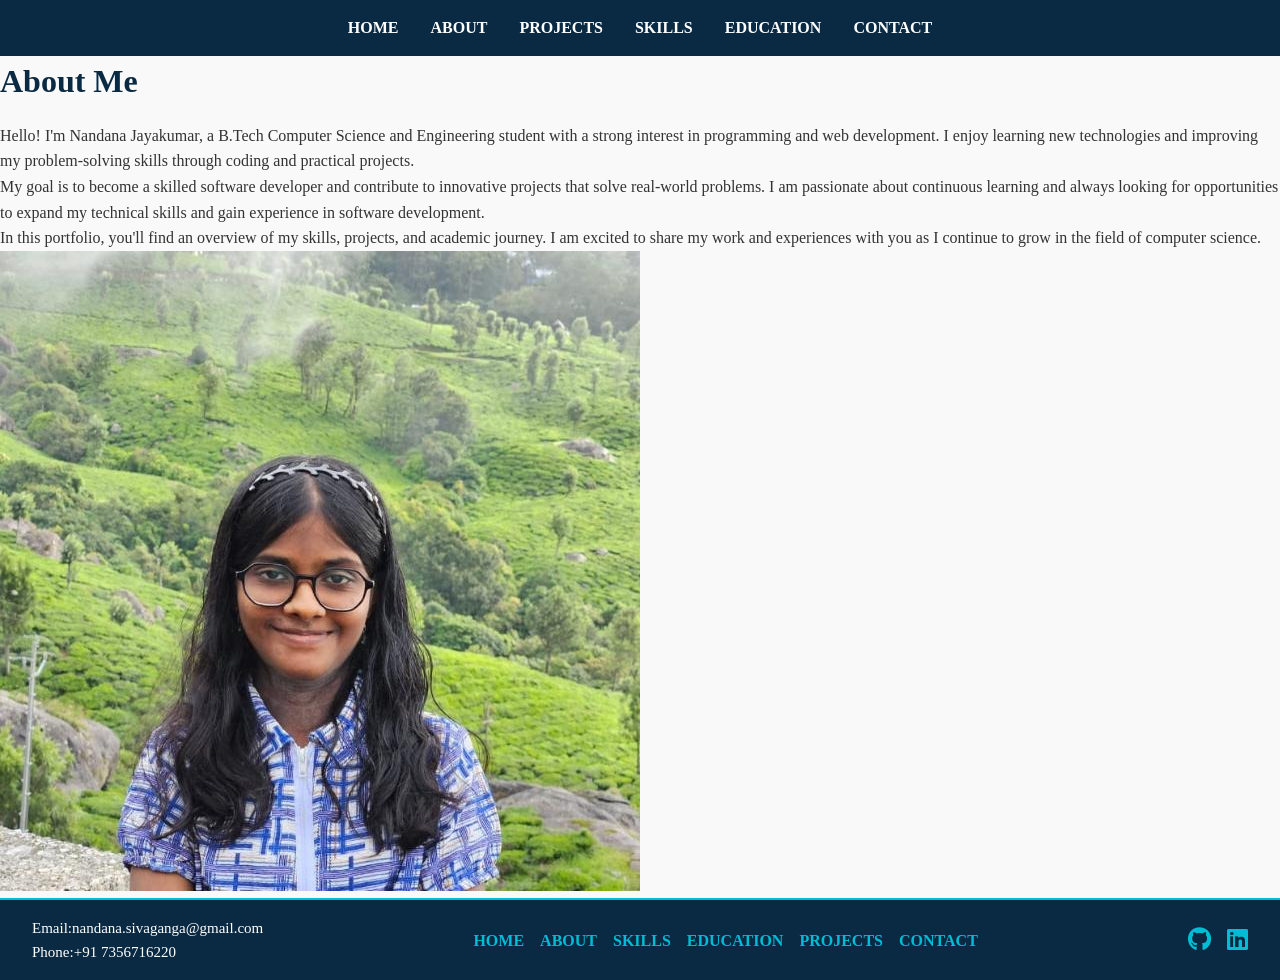
==== about.html @ 754a13fc "Add files via upload" ====
<!DOCTYPE html>
<html lang="en">
<head>
    <meta charset="UTF-8">
    <meta name="viewport" content="width=device-width, initial-scale=1.0">
    <title>About Nandana</title>
    <link rel="stylesheet" href="about.css">
    <link rel="stylesheet" href="https://cdnjs.cloudflare.com/ajax/libs/font-awesome/6.5.0/css/all.min.css">
    <link rel="stylesheet" href="index.css">

</head>
<body>
    <nav id="nav-bar">
        <ul id="navlist">
            <li><a href="index.html">HOME</a></li>
            <li><a href="about.html">ABOUT</a></li>
            <li><a href="project.html">PROJECTS</a></li>
            <li><a href="skills.html">SKILLS</a></li>
            <li><a href="edu.html">EDUCATION</a></li>
            <li><a href="contact.html">CONTACT</a></li>
        </ul>
    </nav>
    <div id="aboutme">
        <h1>About Me</h1>
        <p>Hello! I'm <span>Nandana Jayakumar</span>, a B.Tech Computer Science and Engineering student with a strong interest in programming and web development. I enjoy learning new technologies and improving my problem-solving skills through coding and practical projects.</p>
        <p>My goal is to become a skilled software developer and contribute to innovative projects that solve real-world problems. I am passionate about continuous learning and always looking for opportunities to expand my technical skills and gain experience in software development.</p>
        <p>In this portfolio, you'll find an overview of my skills, projects, and academic journey. I am excited to share my work and experiences with you as I continue to grow in the field of computer science.</p>
    </div>
    <div id="abtimg">
        <img src="images/biopic.png" alt="Nandana's Photo">
    </div>
    <footer>
        <div class="footer-content">
            <div class="footer-contact">
                <p>Email:<a href="mailto:nandana.sivaganga@gmail.com">nandana.sivaganga@gmail.com</a></p>
                <p>Phone:<a href="tel:+917356716220">+91 7356716220</a></p>
            </div>
            <div class="footer-nav">
                <ul>
                    <li><a href="index.html">HOME</a></li>
                    <li><a href="about.html">ABOUT</a></li>
                    <li><a href="skills.html">SKILLS</a></li>
                    <li><a href="edu.html">EDUCATION</a></li>
                    <li><a href="project.html">PROJECTS</a></li>
                    <li><a href="contact.html">CONTACT</a></li>
                </ul>
            </div>
            <div class="footer-social">
                <a href="https://github.com/Nand-J1" target="_blank"><i class="fa-brands fa-github"></i></a>
                <a href="https://www.linkedin.com/in/nandana-jayakumar-baba163a3/"><i class="fa-brands fa-linkedin"></i></a>
            </div>

        </div>
    </footer>
</body>
</html>
---- about.css ----
#about {
  max-width: 1000px;
  margin: 40px auto;
  padding: 20px;
  display: flex;
  align-items: center;
  justify-content: space-between;
  gap: 40px;
}
#about-container {
    display: flex;
    align-items: center; /* Aligns text and image vertically */
    gap: 20px; /* Adds space between text and image */
}
.about-text {
  float:left;
  width:60%;
}

.about-text h1 {
  font-size: 32px;
  color: #0a2a43;
  margin-bottom: 20px;
}

.about-text p {
  font-size: 18px;
  line-height: 1.6;
  margin-bottom: 16px;
}

.about-text span {
  color: #00bcd4;
  font-weight: bold;
}

/* Image section */
.abtimg img{
    float:center;
    width: 280px;
    height: auto;
    border-radius: 50%;
    box-shadow: 0 4px 12px rgba(0,0,0,0.2);
    transition: transform 0.3s ease;
}

.abtimg img:hover {
  transform: scale(1.05);
}

/* Responsive: stack vertically on smaller screens */
@media (max-width: 768px) {
  #about {
    flex-direction: column;
    text-align: center;
  }

  .abtimg img {
    width: 180px;
    margin-top: 20px;
  }
}
---- index.css ----
* {
  margin: 0;
  padding: 0;
  box-sizing: border-box;
}
body {
  font-family: 'Times New Roman', Times, serif;
  background-color: #f9f9f9;
  color: #333;
  line-height: 1.6;
}
#nav-bar{
    display: flex;
    justify-content: center;
    background-color: #0a2a43;
    align-items: center;
    padding: 15px 60px;
    width: 100%;}
#navlist{
  list-style: none;
  display: flex;
  justify-content: center;
  gap: 32px;
}
#navlist li a {
  color: #fff;
  text-decoration: none;
  font-weight: bold;
  transition: color 0.3s ease;
}

#navlist li a:hover {
  color: #00bcd4; 
}
h1, h2 {
  color: #0a2a43;
  margin-bottom: 16px;
}
section {
  padding:54px 32px;
  max-width: 1000px;
  margin: 0 auto;
}
footer {
  background-color: #0a2a43; /* navy */
  color: #fff;
  padding: 16px 32px;
  position:sticky;
  top:100vh;
  border-top: 2px solid #00bcd4;
}
.footer-content {
  display: flex;
  justify-content: space-between; /* left, center, right */
  align-items: center;
  flex-wrap: wrap; /* allows wrapping on smaller screens */
}
.footer-contact p,.footer-contact a {
  color: #fff;
  text-decoration: none;
  font-size: 15px;
}
.footer-nav ul {
  list-style: none;
  display: flex;
  gap: 16px;
}

.footer-nav ul li a {
  color: #00bcd4; /* cyan accent */
  text-decoration: none;
  font-weight: bold;
}

.footer-nav ul li a:hover {
  color: #fff;
}

/* Social icons (right) */
.footer-social {
  display: flex;
  gap: 16px;
}

.footer-social a {
  color: #00bcd4;
  font-size: 1.5rem;
  transition: color 0.3s ease;
}
.footer-social a:hover {
  color: #fff;
}
button, .btn {
  background-color: #00bcd4;
  color: #fff;
  border: none;
  padding: 0.7rem 1.2rem;
  border-radius: 5px;
  cursor: pointer;
  transition: background 0.3s ease;
}

button:hover, .btn:hover {
  background-color: #008c9e;
}


@media (max-width: 768px) {
  nav ul {
    flex-direction: column;
    gap:8px;
  }

  section {
    padding: 32px 16px;
  }
  .footer-content {
    flex-direction: column;
    text-align: center;
    gap: 16px;
  }

  .footer-nav ul {
    flex-direction: column;
    gap:8px;
  }
}
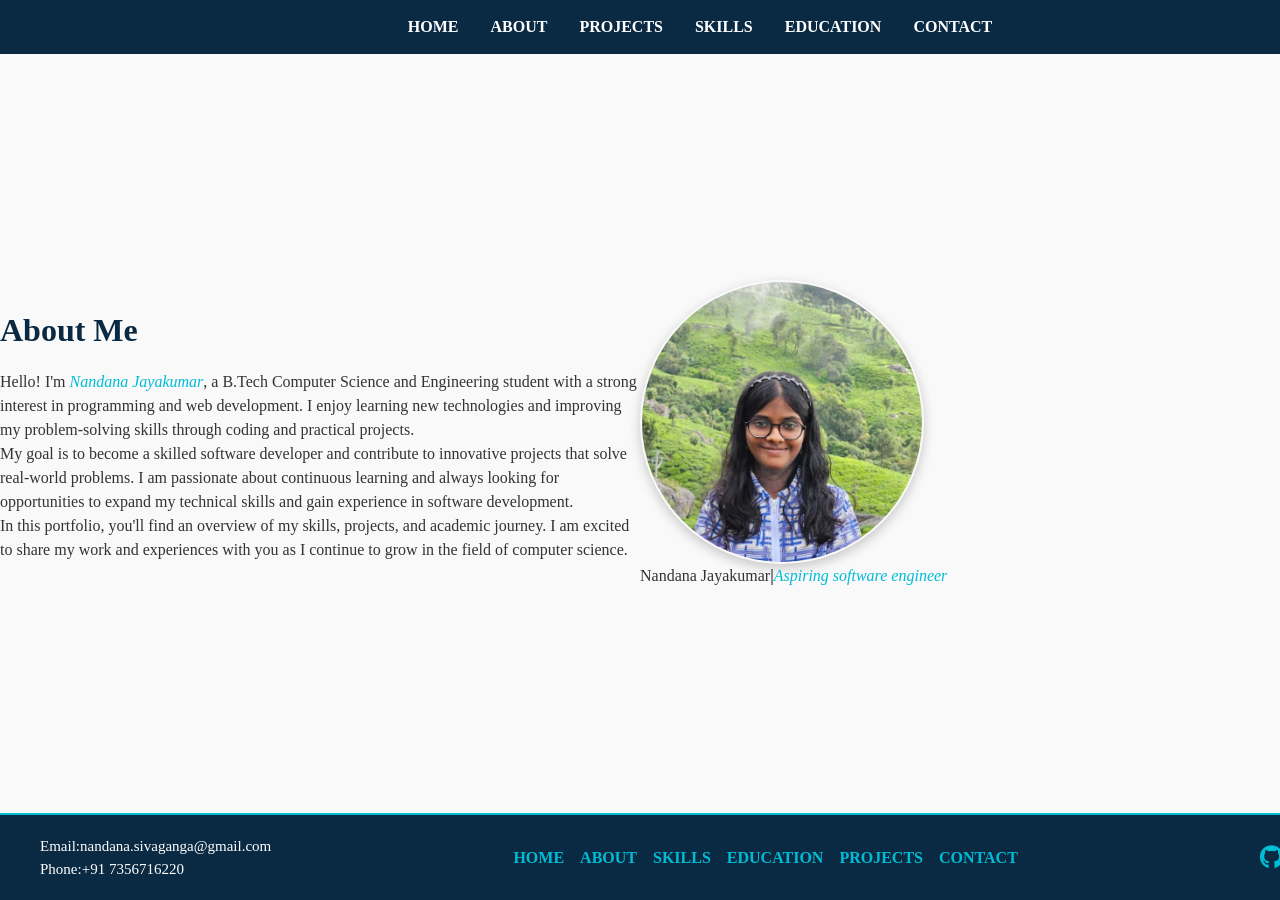
==== commit 195d67d6: "Add files via upload" ====
--- a/about.html
+++ b/about.html
@@ -20,15 +20,18 @@
             <li><a href="contact.html">CONTACT</a></li>
         </ul>
     </nav>
+    <main>
     <div id="aboutme">
         <h1>About Me</h1>
         <p>Hello! I'm <span>Nandana Jayakumar</span>, a B.Tech Computer Science and Engineering student with a strong interest in programming and web development. I enjoy learning new technologies and improving my problem-solving skills through coding and practical projects.</p>
         <p>My goal is to become a skilled software developer and contribute to innovative projects that solve real-world problems. I am passionate about continuous learning and always looking for opportunities to expand my technical skills and gain experience in software development.</p>
         <p>In this portfolio, you'll find an overview of my skills, projects, and academic journey. I am excited to share my work and experiences with you as I continue to grow in the field of computer science.</p>
     </div>
-    <div id="abtimg">
+    <figure>
         <img src="images/biopic.png" alt="Nandana's Photo">
-    </div>
+        <figcaption class="portfoliotext" id="portfolio-caption">Nandana Jayakumar<b>|</b><span>Aspiring software engineer</span></figcaption>
+    </figure>
+    </main>
     <footer>
         <div class="footer-content">
             <div class="footer-contact">
--- a/about.css
+++ b/about.css
@@ -1,41 +1,31 @@
-#about {
-  max-width: 1000px;
-  margin: 40px auto;
-  padding: 20px;
-  display: flex;
-  align-items: center;
-  justify-content: space-between;
-  gap: 40px;
-}
-#about-container {
-    display: flex;
-    align-items: center; /* Aligns text and image vertically */
-    gap: 20px; /* Adds space between text and image */
-}
-.about-text {
+.aboutme{
   float:left;
   width:60%;
 }
 
-.about-text h1 {
+.aboutme h1 {
   font-size: 32px;
   color: #0a2a43;
   margin-bottom: 20px;
 }
 
-.about-text p {
+.aboutme p {
   font-size: 18px;
   line-height: 1.6;
   margin-bottom: 16px;
 }
 
-.about-text span {
+.aboutme span {
   color: #00bcd4;
   font-weight: bold;
 }
+span{
+  font-style: italic;
+  color:#00bcd4;
+}
 
-/* Image section */
-.abtimg img{
+figure img{
+    padding:2px;
     float:center;
     width: 280px;
     height: auto;
@@ -44,18 +34,30 @@
     transition: transform 0.3s ease;
 }
 
-.abtimg img:hover {
+figure img:hover {
   transform: scale(1.05);
 }
-
-/* Responsive: stack vertically on smaller screens */
+figure{
+  grid-area:image;
+  display:flex;
+  flex-direction:column;
+}
+#aboutme{
+  grid-area:text;}
+main{
+  display:grid;
+  grid-template-areas:"text image";
+  grid-template-columns: 1fr 1fr;
+  align-items:center;
+}
+/* Responsive so it stack vertically on smaller screens */
 @media (max-width: 768px) {
   #about {
     flex-direction: column;
     text-align: center;
   }
 
-  .abtimg img {
+  figure img {
     width: 180px;
     margin-top: 20px;
   }
--- a/index.css
+++ b/index.css
@@ -1,26 +1,34 @@
-* {
-  margin: 0;
-  padding: 0;
-  box-sizing: border-box;
+/*Common styling for navigation and footer*/
+*{
+    margin:0;
+    padding:0;
 }
-body {
-  font-family: 'Times New Roman', Times, serif;
-  background-color: #f9f9f9;
-  color: #333;
-  line-height: 1.6;
+body{
+    font-family:'Times New Roman', Times, serif;
+    background-color:#f9f9f9;   
+    color:#333;
+    line-height:1.5;
 }
+html, body {
+  height: 100%;
+  display: flex;
+  flex-direction: column;
+}
+
 #nav-bar{
     display: flex;
-    justify-content: center;
+    justify-content: space-evenly;
     background-color: #0a2a43;
     align-items: center;
     padding: 15px 60px;
-    width: 100%;}
+    width: 100%;
+}
 #navlist{
   list-style: none;
   display: flex;
-  justify-content: center;
+  justify-content: right;
   gap: 32px;
+
 }
 #navlist li a {
   color: #fff;
@@ -30,7 +38,8 @@
 }
 
 #navlist li a:hover {
-  color: #00bcd4; 
+  color: #00bcd4;
+  transform: translateY(-6 px);
 }
 h1, h2 {
   color: #0a2a43;
@@ -41,24 +50,27 @@
   max-width: 1000px;
   margin: 0 auto;
 }
+main{flex:1;}
+
 footer {
-  background-color: #0a2a43; /* navy */
+  background-color: #0a2a43; 
   color: #fff;
-  padding: 16px 32px;
-  position:sticky;
-  top:100vh;
+  padding: 20px 40px;
+  width:100%;
+  margin:auto;
   border-top: 2px solid #00bcd4;
 }
 .footer-content {
   display: flex;
-  justify-content: space-between; /* left, center, right */
+  justify-content: space-between;
   align-items: center;
-  flex-wrap: wrap; /* allows wrapping on smaller screens */
+  text-wrap: wrap;
 }
 .footer-contact p,.footer-contact a {
   color: #fff;
   text-decoration: none;
   font-size: 15px;
+  
 }
 .footer-nav ul {
   list-style: none;
@@ -67,7 +79,7 @@
 }
 
 .footer-nav ul li a {
-  color: #00bcd4; /* cyan accent */
+  color: #00bcd4; 
   text-decoration: none;
   font-weight: bold;
 }
@@ -76,7 +88,6 @@
   color: #fff;
 }
 
-/* Social icons (right) */
 .footer-social {
   display: flex;
   gap: 16px;
@@ -104,8 +115,7 @@
   background-color: #008c9e;
 }
 
-
-@media (max-width: 768px) {
+@media only screen and (max-width: 767px) {
   nav ul {
     flex-direction: column;
     gap:8px;
@@ -125,4 +135,3 @@
     gap:8px;
   }
 }
-
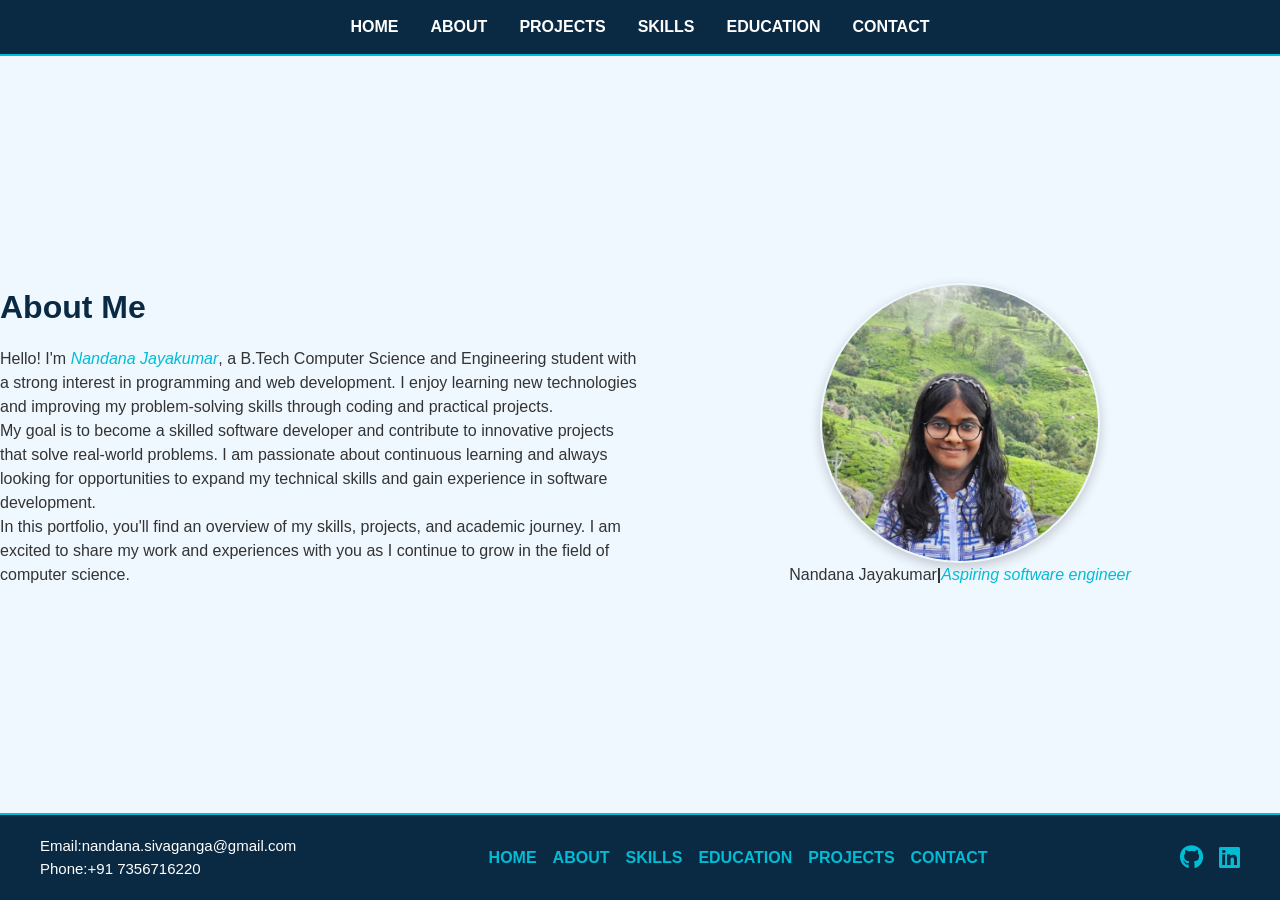
==== commit 7fe4ee5c: "Add files via upload I made some changes in CSS part." ====
--- a/about.html
+++ b/about.html
@@ -11,6 +11,10 @@
 </head>
 <body>
     <nav id="nav-bar">
+        <input type="checkbox" id="menu-toggle">
+        <label for="menu-toggle" class="menu-icon">
+            <i class="fa-solid fa-bars"></i>
+        </label>
         <ul id="navlist">
             <li><a href="index.html">HOME</a></li>
             <li><a href="about.html">ABOUT</a></li>
@@ -28,7 +32,7 @@
         <p>In this portfolio, you'll find an overview of my skills, projects, and academic journey. I am excited to share my work and experiences with you as I continue to grow in the field of computer science.</p>
     </div>
     <figure>
-        <img src="images/biopic.png" alt="Nandana's Photo">
+        <img src="biopic.png" alt="Nandana's Photo">
         <figcaption class="portfoliotext" id="portfolio-caption">Nandana Jayakumar<b>|</b><span>Aspiring software engineer</span></figcaption>
     </figure>
     </main>
--- a/about.css
+++ b/about.css
@@ -41,17 +41,21 @@
   grid-area:image;
   display:flex;
   flex-direction:column;
+  align-items:center;
 }
 #aboutme{
   grid-area:text;}
-main{
+@media only screen and (min-width: 768px) {
+  main{
   display:grid;
   grid-template-areas:"text image";
   grid-template-columns: 1fr 1fr;
   align-items:center;
 }
+}
+
 /* Responsive so it stack vertically on smaller screens */
-@media (max-width: 768px) {
+@media only screen and (max-width: 768px) {
   #about {
     flex-direction: column;
     text-align: center;
@@ -60,5 +64,6 @@
   figure img {
     width: 180px;
     margin-top: 20px;
+    align-items:center;
   }
 }
--- a/index.css
+++ b/index.css
@@ -2,10 +2,11 @@
 *{
     margin:0;
     padding:0;
+    box-sizing: border-box;
 }
 body{
-    font-family:'Times New Roman', Times, serif;
-    background-color:#f9f9f9;   
+    font-family:'Segoe UI', Tahoma, Geneva, Verdana, sans-serif;
+    background-color:aliceblue;   
     color:#333;
     line-height:1.5;
 }
@@ -13,6 +14,16 @@
   height: 100%;
   display: flex;
   flex-direction: column;
+}
+#menu-toggle{
+  display:none;
+}
+
+.menu-icon{
+  display:none;
+  font-size:24px;
+  color:white;
+  cursor:pointer;
 }
 
 #nav-bar{
@@ -22,6 +33,8 @@
     align-items: center;
     padding: 15px 60px;
     width: 100%;
+    margin:0 0 0 0;
+    border-bottom: 2px solid #00bcd4;
 }
 #navlist{
   list-style: none;
@@ -38,18 +51,16 @@
 }
 
 #navlist li a:hover {
-  color: #00bcd4;
-  transform: translateY(-6 px);
+  color: cyan;
+  display:inline-block;
+  transform: translateY(-6px);
+  transition:transform 0.3s;
 }
 h1, h2 {
   color: #0a2a43;
   margin-bottom: 16px;
 }
-section {
-  padding:54px 32px;
-  max-width: 1000px;
-  margin: 0 auto;
-}
+
 main{flex:1;}
 
 footer {
@@ -57,7 +68,7 @@
   color: #fff;
   padding: 20px 40px;
   width:100%;
-  margin:auto;
+  margin:0;
   border-top: 2px solid #00bcd4;
 }
 .footer-content {
@@ -101,6 +112,7 @@
 .footer-social a:hover {
   color: #fff;
 }
+
 button, .btn {
   background-color: #00bcd4;
   color: #fff;
@@ -116,14 +128,42 @@
 }
 
 @media only screen and (max-width: 767px) {
-  nav ul {
-    flex-direction: column;
-    gap:8px;
+  /*attempting hamburger-menu*/
+  #nav-bar{
+    flex-direction:column;
+    align-items:center;
+    padding:15px 20px;
   }
-
+  #nav-list{
+    flex-direction:column;
+    align-items:center;
+    width:100%;
+    display:none;
+    background-color:#0a2a43;
+    margin-top:10px;
+  }
+  #navlist{
+    flex-direction:column;
+    width:100%;
+    background-color: #0a2a43;
+    margin-top:10px;
+    align-items:center;
+  }
+  #navlist li{
+    padding:10px 0;
+    width:100%;
+    text-align:center;
+  }
+  .menu-icon{
+    display:block;
+  }
+  #menu-toggle:checked ~ #navlist{
+    display:flex;
+  }
   section {
     padding: 32px 16px;
   }
+ 
   .footer-content {
     flex-direction: column;
     text-align: center;
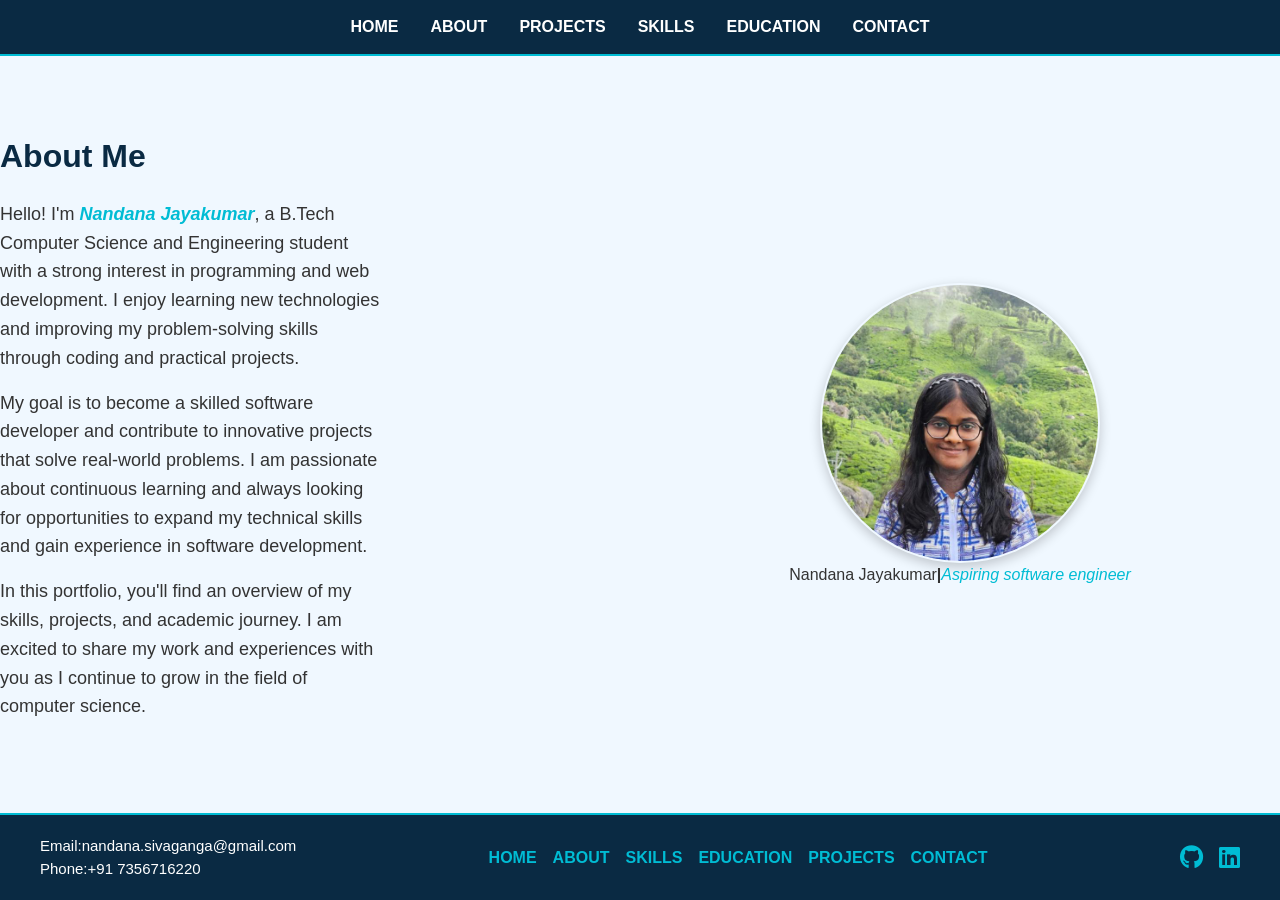
==== commit 146fe27b: "Add files via upload Made improvements in css." ====
--- a/about.html
+++ b/about.html
@@ -25,16 +25,16 @@
         </ul>
     </nav>
     <main>
-    <div id="aboutme">
-        <h1>About Me</h1>
-        <p>Hello! I'm <span>Nandana Jayakumar</span>, a B.Tech Computer Science and Engineering student with a strong interest in programming and web development. I enjoy learning new technologies and improving my problem-solving skills through coding and practical projects.</p>
-        <p>My goal is to become a skilled software developer and contribute to innovative projects that solve real-world problems. I am passionate about continuous learning and always looking for opportunities to expand my technical skills and gain experience in software development.</p>
-        <p>In this portfolio, you'll find an overview of my skills, projects, and academic journey. I am excited to share my work and experiences with you as I continue to grow in the field of computer science.</p>
-    </div>
-    <figure>
-        <img src="biopic.png" alt="Nandana's Photo">
-        <figcaption class="portfoliotext" id="portfolio-caption">Nandana Jayakumar<b>|</b><span>Aspiring software engineer</span></figcaption>
-    </figure>
+        <figure>
+            <img src="biopic.png" alt="Nandana's Photo">
+            <figcaption class="portfoliotext" id="portfolio-caption">Nandana Jayakumar<b>|</b><span>Aspiring software engineer</span></figcaption>
+        </figure>
+        <div id="aboutme">
+            <h1>About Me</h1>
+            <p>Hello! I'm <span>Nandana Jayakumar</span>, a B.Tech Computer Science and Engineering student with a strong interest in programming and web development. I enjoy learning new technologies and improving my problem-solving skills through coding and practical projects.</p>
+            <p>My goal is to become a skilled software developer and contribute to innovative projects that solve real-world problems. I am passionate about continuous learning and always looking for opportunities to expand my technical skills and gain experience in software development.</p>
+            <p>In this portfolio, you'll find an overview of my skills, projects, and academic journey. I am excited to share my work and experiences with you as I continue to grow in the field of computer science.</p>
+        </div>
     </main>
     <footer>
         <div class="footer-content">
--- a/about.css
+++ b/about.css
@@ -1,21 +1,21 @@
-.aboutme{
+#aboutme{
   float:left;
   width:60%;
 }
 
-.aboutme h1 {
+#aboutme h1 {
   font-size: 32px;
   color: #0a2a43;
   margin-bottom: 20px;
 }
 
-.aboutme p {
+#aboutme p {
   font-size: 18px;
   line-height: 1.6;
   margin-bottom: 16px;
 }
 
-.aboutme span {
+#aboutme span {
   color: #00bcd4;
   font-weight: bold;
 }
@@ -26,7 +26,8 @@
 
 figure img{
     padding:2px;
-    float:center;
+    display:block;
+    margin:auto;
     width: 280px;
     height: auto;
     border-radius: 50%;
@@ -56,11 +57,16 @@
 
 /* Responsive so it stack vertically on smaller screens */
 @media only screen and (max-width: 768px) {
-  #about {
+  #aboutme{
     flex-direction: column;
     text-align: center;
   }
-
+  main{
+    display:flex;
+    flex-direction:column;
+    align-items:center;
+    text-align:center;
+  }
   figure img {
     width: 180px;
     margin-top: 20px;
--- a/index.css
+++ b/index.css
@@ -14,6 +14,9 @@
   height: 100%;
   display: flex;
   flex-direction: column;
+}
+html{
+  scroll-behavior:smooth;
 }
 #menu-toggle{
   display:none;
@@ -47,7 +50,8 @@
   color: #fff;
   text-decoration: none;
   font-weight: bold;
-  transition: color 0.3s ease;
+  transition: all 0.3s ease;
+
 }
 
 #navlist li a:hover {
@@ -75,7 +79,7 @@
   display: flex;
   justify-content: space-between;
   align-items: center;
-  text-wrap: wrap;
+  flex-wrap: wrap;
 }
 .footer-contact p,.footer-contact a {
   color: #fff;
@@ -128,26 +132,19 @@
 }
 
 @media only screen and (max-width: 767px) {
-  /*attempting hamburger-menu*/
+  /*hamburger menu for mobile*/
   #nav-bar{
     flex-direction:column;
-    align-items:center;
+    align-items:flex-start;
     padding:15px 20px;
   }
-  #nav-list{
+  #navlist{
     flex-direction:column;
     align-items:center;
     width:100%;
     display:none;
     background-color:#0a2a43;
     margin-top:10px;
-  }
-  #navlist{
-    flex-direction:column;
-    width:100%;
-    background-color: #0a2a43;
-    margin-top:10px;
-    align-items:center;
   }
   #navlist li{
     padding:10px 0;
@@ -160,10 +157,7 @@
   #menu-toggle:checked ~ #navlist{
     display:flex;
   }
-  section {
-    padding: 32px 16px;
-  }
- 
+
   .footer-content {
     flex-direction: column;
     text-align: center;
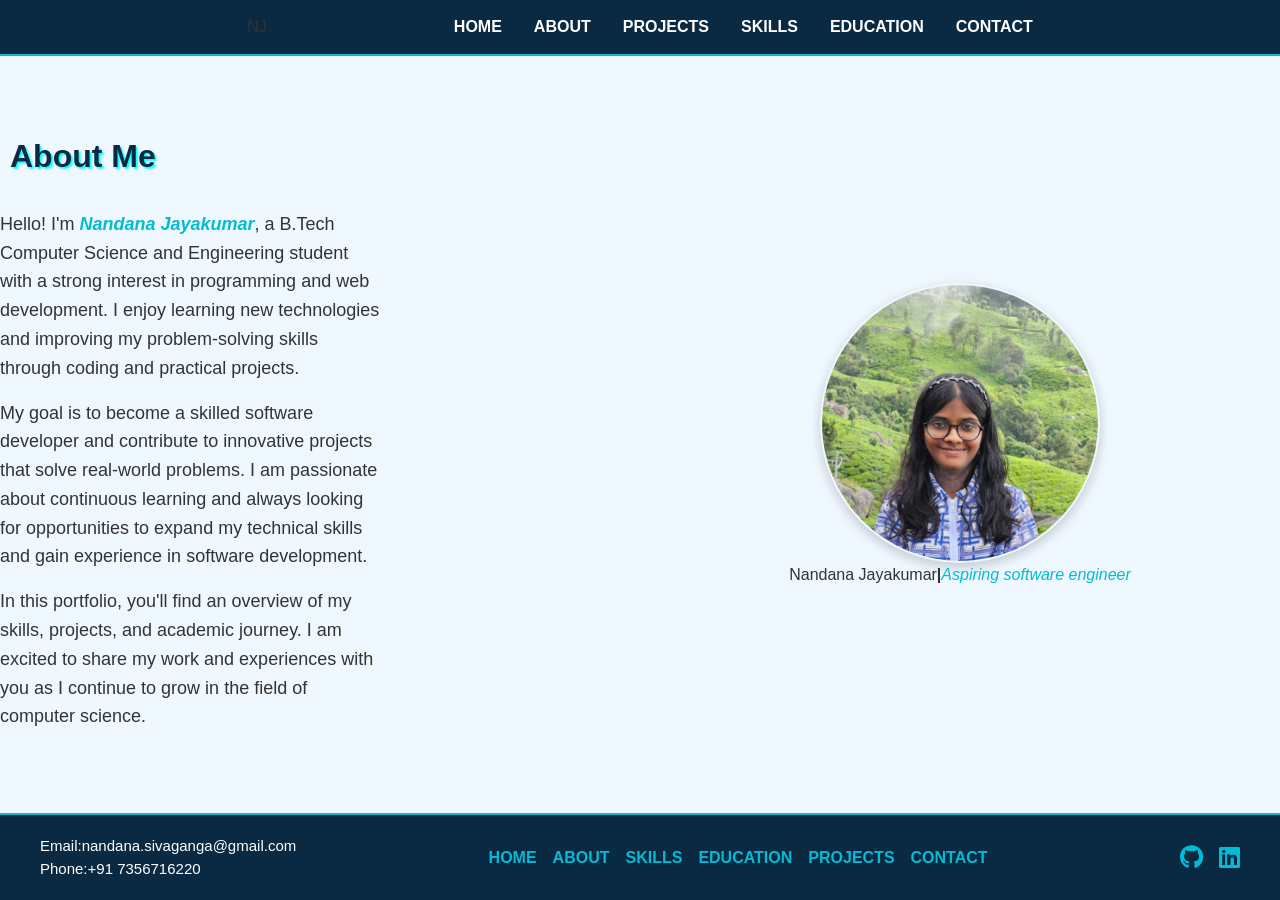
==== commit 1e44d273: "Add files via upload" ====
--- a/about.html
+++ b/about.html
@@ -11,10 +11,12 @@
 </head>
 <body>
     <nav id="nav-bar">
+        <div class="logo">NJ</div>
         <input type="checkbox" id="menu-toggle">
         <label for="menu-toggle" class="menu-icon">
             <i class="fa-solid fa-bars"></i>
         </label>
+        
         <ul id="navlist">
             <li><a href="index.html">HOME</a></li>
             <li><a href="about.html">ABOUT</a></li>
--- a/index.css
+++ b/index.css
@@ -27,6 +27,8 @@
   font-size:24px;
   color:white;
   cursor:pointer;
+  gap:6px;
+  z-index:1001;
 }
 
 #nav-bar{
@@ -60,9 +62,11 @@
   transform: translateY(-6px);
   transition:transform 0.3s;
 }
-h1, h2 {
+h1{
   color: #0a2a43;
   margin-bottom: 16px;
+  padding:10px;
+  text-shadow:2px 2px 2px cyan;
 }
 
 main{flex:1;}
@@ -142,9 +146,13 @@
     flex-direction:column;
     align-items:center;
     width:100%;
-    display:none;
     background-color:#0a2a43;
     margin-top:10px;
+    max-height:0;
+    overflow:hidden;
+    opacity:0;
+    transform:translateY(-10px);
+    transition:all 0.4s ease;
   }
   #navlist li{
     padding:10px 0;
@@ -156,6 +164,10 @@
   }
   #menu-toggle:checked ~ #navlist{
     display:flex;
+    opacity:1;
+    max-height:300px;
+    transform:translateY(0);
+
   }
 
   .footer-content {
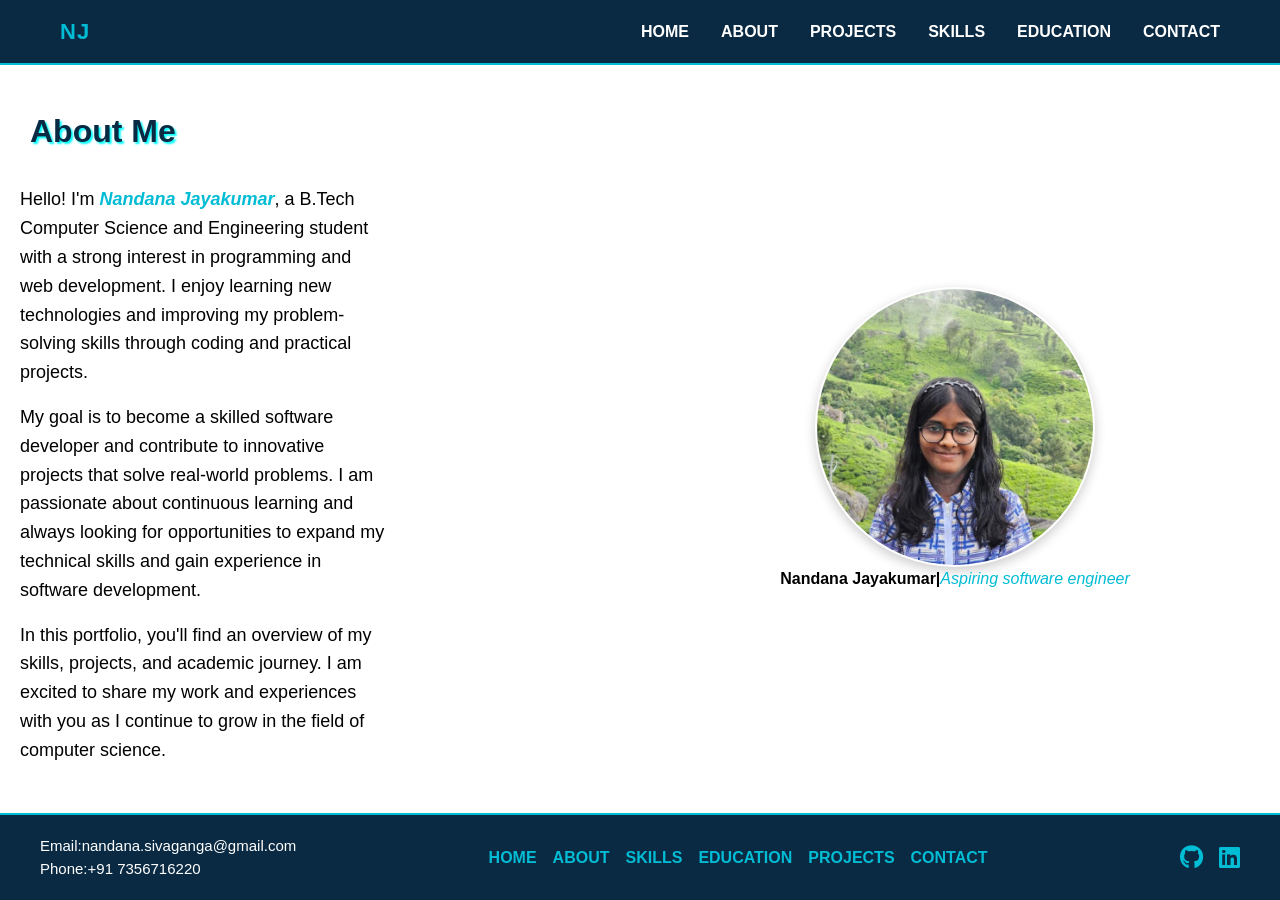
==== commit 2f92c1f0: "Add files via upload" ====
--- a/about.html
+++ b/about.html
@@ -10,15 +10,16 @@
 
 </head>
 <body>
-    <nav id="nav-bar">
+   <nav id="nav-bar">
+        <div class="nav-mobile">
         <div class="logo">NJ</div>
+            <label for="menu-toggle" class="menu-icon">
+                <i class="fa-solid fa-bars"></i>
+            </label>
+        </div>
         <input type="checkbox" id="menu-toggle">
-        <label for="menu-toggle" class="menu-icon">
-            <i class="fa-solid fa-bars"></i>
-        </label>
-        
         <ul id="navlist">
-            <li><a href="index.html">HOME</a></li>
+            <li><a href="index.html" class="active">HOME</a></li>
             <li><a href="about.html">ABOUT</a></li>
             <li><a href="project.html">PROJECTS</a></li>
             <li><a href="skills.html">SKILLS</a></li>
@@ -29,7 +30,7 @@
     <main>
         <figure>
             <img src="biopic.png" alt="Nandana's Photo">
-            <figcaption class="portfoliotext" id="portfolio-caption">Nandana Jayakumar<b>|</b><span>Aspiring software engineer</span></figcaption>
+            <figcaption class="portfoliotext" id="portfolio-caption"><strong>Nandana Jayakumar</strong><b>|</b><span>Aspiring software engineer</span></figcaption>
         </figure>
         <div id="aboutme">
             <h1>About Me</h1>
--- a/about.css
+++ b/about.css
@@ -1,8 +1,9 @@
+main{
+  
+}
 #aboutme{
-  float:left;
   width:60%;
-}
-
+  grid-area:text;}
 #aboutme h1 {
   font-size: 32px;
   color: #0a2a43;
@@ -44,28 +45,34 @@
   flex-direction:column;
   align-items:center;
 }
-#aboutme{
-  grid-area:text;}
+
 @media only screen and (min-width: 768px) {
   main{
   display:grid;
   grid-template-areas:"text image";
   grid-template-columns: 1fr 1fr;
   align-items:center;
+  gap:20px;
+  padding:20px;
 }
 }
 
 /* Responsive so it stack vertically on smaller screens */
 @media only screen and (max-width: 768px) {
-  #aboutme{
-    flex-direction: column;
-    text-align: center;
-  }
   main{
     display:flex;
     flex-direction:column;
     align-items:center;
     text-align:center;
+  }
+  #aboutme{
+    order:1;
+    display:flex;
+    flex-direction: column;
+    text-align: center;
+  }
+  figure{
+    order:2;
   }
   figure img {
     width: 180px;
--- a/index.css
+++ b/index.css
@@ -5,11 +5,10 @@
     box-sizing: border-box;
 }
 body{
-    font-family:'Segoe UI', Tahoma, Geneva, Verdana, sans-serif;
-    background-color:aliceblue;   
-    color:#333;
-    line-height:1.5;
-}
+  font-family:'Segoe UI', Tahoma, Geneva, Verdana, sans-serif;
+  line-height:1.5;
+}
+   
 html, body {
   height: 100%;
   display: flex;
@@ -30,20 +29,27 @@
   gap:6px;
   z-index:1001;
 }
-
+.logo{
+  color:#00bcd4;
+  font-weight:700;
+  font-size:22px;
+  letter-spacing:1px;
+}
 #nav-bar{
     display: flex;
-    justify-content: space-evenly;
-    background-color: #0a2a43;
+    justify-content: space-between;
+    background: #0a2a43;
     align-items: center;
     padding: 15px 60px;
     width: 100%;
     margin:0 0 0 0;
     border-bottom: 2px solid #00bcd4;
+    backdrop-filter: blur(10px);
 }
 #navlist{
   list-style: none;
   display: flex;
+  margin-left:auto;
   justify-content: right;
   gap: 32px;
 
@@ -53,7 +59,18 @@
   text-decoration: none;
   font-weight: bold;
   transition: all 0.3s ease;
-
+  position:relative;
+
+}
+#navlist li a::after{
+  content:"";
+  position: relative;
+  width: 0%;
+  height:2px;
+  bottom:-5px;
+  left:0;
+  background:white;
+  transition:0.3s;
 }
 
 #navlist li a:hover {
@@ -62,6 +79,9 @@
   transform: translateY(-6px);
   transition:transform 0.3s;
 }
+#navlist li a:hover ::after{
+  width:100%;
+}
 h1{
   color: #0a2a43;
   margin-bottom: 16px;
@@ -134,13 +154,23 @@
 button:hover, .btn:hover {
   background-color: #008c9e;
 }
+.active {
+  color:#00bcd4;
+}
 
 @media only screen and (max-width: 767px) {
   /*hamburger menu for mobile*/
   #nav-bar{
-    flex-direction:column;
-    align-items:flex-start;
+    flex-direction: column;
+    align-items:stretch;
+    justify-content:space-between;
     padding:15px 20px;
+  }
+  .nav-mobile{
+    width:100%;
+    display:flex;
+    justify-content: space-between;
+    align-items: center;
   }
   #navlist{
     flex-direction:column;
@@ -154,21 +184,40 @@
     transform:translateY(-10px);
     transition:all 0.4s ease;
   }
+  #navlist ul{
+    display:flex;
+    justify-content: center;
+    flex-wrap:wrap;
+    gap:20px;
+  }
   #navlist li{
     padding:10px 0;
     width:100%;
     text-align:center;
-  }
+    opacity:0;
+    transform:translateY(10px);
+    transition:0.3s;
+  }
+  .menu-icon{
+    margin-left:auto;
+    font-size:26px;
+  }
+  #menu-toggle:checked ~ #navlist li{ 
+    opacity:1;
+    transform:translateY(0);
+    }
   .menu-icon{
     display:block;
   }
+
   #menu-toggle:checked ~ #navlist{
     display:flex;
     opacity:1;
-    max-height:300px;
+    max-height:100vh;
     transform:translateY(0);
 
   }
+
 
   .footer-content {
     flex-direction: column;
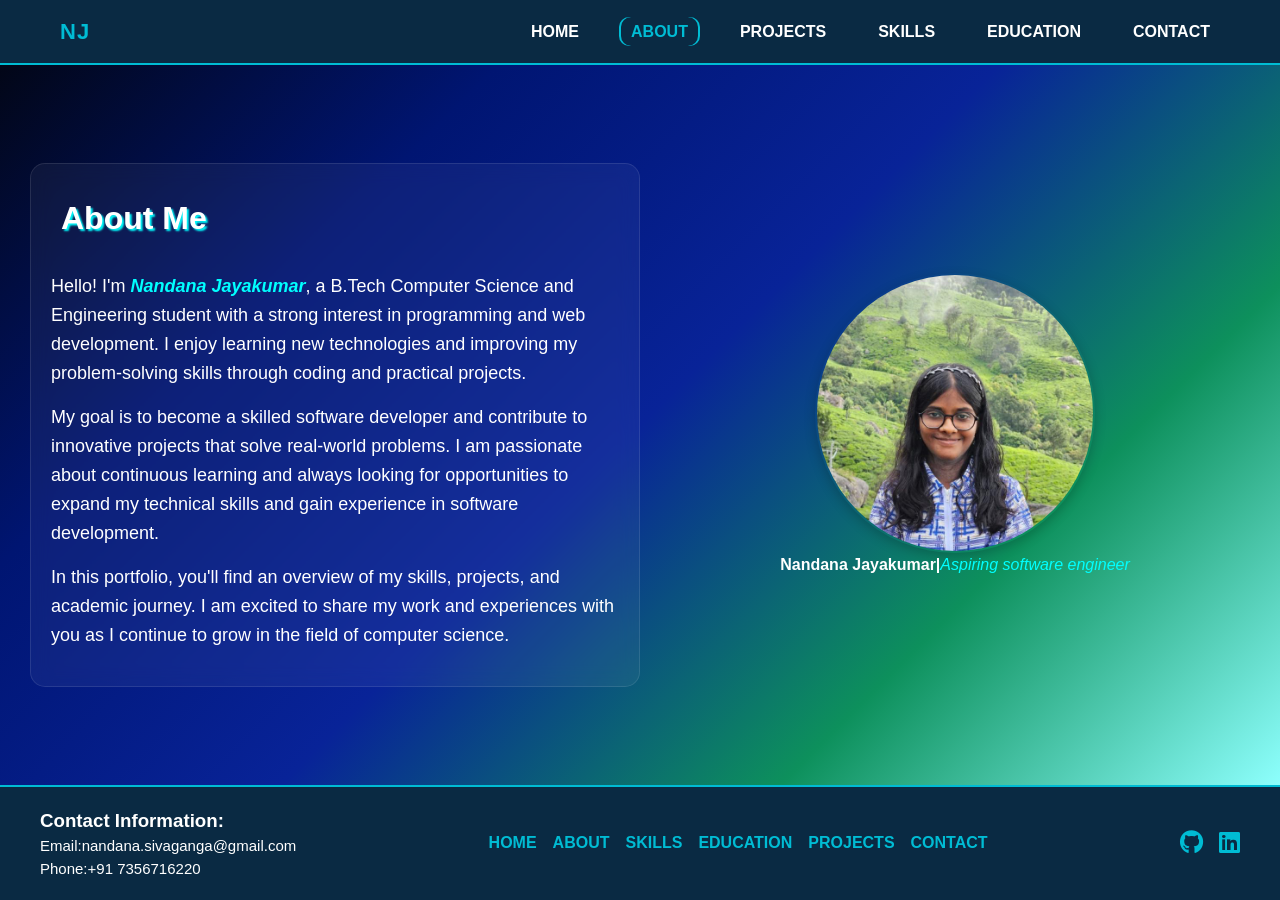
==== commit ae862083: "Add files via upload" ====
--- a/about.html
+++ b/about.html
@@ -4,9 +4,9 @@
     <meta charset="UTF-8">
     <meta name="viewport" content="width=device-width, initial-scale=1.0">
     <title>About Nandana</title>
-    <link rel="stylesheet" href="about.css">
     <link rel="stylesheet" href="https://cdnjs.cloudflare.com/ajax/libs/font-awesome/6.5.0/css/all.min.css">
     <link rel="stylesheet" href="index.css">
+    <link rel="stylesheet" href="about.css">
 
 </head>
 <body>
@@ -19,8 +19,8 @@
         </div>
         <input type="checkbox" id="menu-toggle">
         <ul id="navlist">
-            <li><a href="index.html" class="active">HOME</a></li>
-            <li><a href="about.html">ABOUT</a></li>
+            <li><a href="index.html" >HOME</a></li>
+            <li><a href="about.html" class="active">ABOUT</a></li>
             <li><a href="project.html">PROJECTS</a></li>
             <li><a href="skills.html">SKILLS</a></li>
             <li><a href="edu.html">EDUCATION</a></li>
@@ -28,22 +28,25 @@
         </ul>
     </nav>
     <main>
-        <figure>
-            <img src="biopic.png" alt="Nandana's Photo">
-            <figcaption class="portfoliotext" id="portfolio-caption"><strong>Nandana Jayakumar</strong><b>|</b><span>Aspiring software engineer</span></figcaption>
-        </figure>
-        <div id="aboutme">
-            <h1>About Me</h1>
-            <p>Hello! I'm <span>Nandana Jayakumar</span>, a B.Tech Computer Science and Engineering student with a strong interest in programming and web development. I enjoy learning new technologies and improving my problem-solving skills through coding and practical projects.</p>
-            <p>My goal is to become a skilled software developer and contribute to innovative projects that solve real-world problems. I am passionate about continuous learning and always looking for opportunities to expand my technical skills and gain experience in software development.</p>
-            <p>In this portfolio, you'll find an overview of my skills, projects, and academic journey. I am excited to share my work and experiences with you as I continue to grow in the field of computer science.</p>
+        <div id="about">
+            <figure>
+                <img src="biopic.png" alt="Nandana's Photo">
+                <figcaption class="portfoliotext" id="portfolio-caption"><strong>Nandana Jayakumar</strong><b>|</b><span>Aspiring software engineer</span></figcaption>
+            </figure>
+            <div id="aboutme">
+                <h1>About Me</h1>
+                <p>Hello! I'm <span>Nandana Jayakumar</span>, a B.Tech Computer Science and Engineering student with a strong interest in programming and web development. I enjoy learning new technologies and improving my problem-solving skills through coding and practical projects.</p>
+                <p>My goal is to become a skilled software developer and contribute to innovative projects that solve real-world problems. I am passionate about continuous learning and always looking for opportunities to expand my technical skills and gain experience in software development.</p>
+                <p>In this portfolio, you'll find an overview of my skills, projects, and academic journey. I am excited to share my work and experiences with you as I continue to grow in the field of computer science.</p>
+            </div>
         </div>
     </main>
     <footer>
         <div class="footer-content">
             <div class="footer-contact">
-                <p>Email:<a href="mailto:nandana.sivaganga@gmail.com">nandana.sivaganga@gmail.com</a></p>
-                <p>Phone:<a href="tel:+917356716220">+91 7356716220</a></p>
+                 <h3>Contact Information:</h3>
+                 <p>Email:<a href="mailto:nandana.sivaganga@gmail.com">nandana.sivaganga@gmail.com</a></p>
+                 <p>Phone:<a href="tel:+917356716220">+91 7356716220</a></p>
             </div>
             <div class="footer-nav">
                 <ul>
--- a/index.css
+++ b/index.css
@@ -60,11 +60,14 @@
   font-weight: bold;
   transition: all 0.3s ease;
   position:relative;
+  padding:6px 10px;
+  border-radius:10px;
+  transition: all 0.3s ease;
 
 }
 #navlist li a::after{
   content:"";
-  position: relative;
+  position: absolute;
   width: 0%;
   height:2px;
   bottom:-5px;
@@ -73,13 +76,18 @@
   transition:0.3s;
 }
 
-#navlist li a:hover {
+#navlist li a:hover{
   color: cyan;
   display:inline-block;
   transform: translateY(-6px);
   transition:transform 0.3s;
 }
-#navlist li a:hover ::after{
+#navlist li a.active {
+  color:#00bcd4;
+  box-shadow: -2px 0 0 #00bcd4,2px 0 0 #00bcd4; 
+}
+
+#navlist li a:hover::after{
   width:100%;
 }
 h1{
@@ -153,9 +161,6 @@
 
 button:hover, .btn:hover {
   background-color: #008c9e;
-}
-.active {
-  color:#00bcd4;
 }
 
 @media only screen and (max-width: 767px) {
--- a/about.css
+++ b/about.css
@@ -1,12 +1,25 @@
 main{
-  
+  background:linear-gradient(135deg,#020617,#001572,rgb(8, 35, 152),#0d905c,rgb(141, 255, 253));
+  color:white;
+  display:flex;
+  flex-direction: column;
+  justify-content: center;
+  align-items: center;
 }
 #aboutme{
-  width:60%;
-  grid-area:text;}
+  width:100%;
+  grid-area:text;
+  background: rgba(255,255,255,0.05);
+  backdrop-filter: blur(10px);
+  margin:10px;
+  padding:20px;
+  border-radius: 15px;
+  border: 1px solid rgba(255,255,255,0.1);
+  box-sizing: border-box;}
+
 #aboutme h1 {
   font-size: 32px;
-  color: #0a2a43;
+  color: white;
   margin-bottom: 20px;
 }
 
@@ -17,12 +30,12 @@
 }
 
 #aboutme span {
-  color: #00bcd4;
+  color:cyan;
   font-weight: bold;
 }
 span{
   font-style: italic;
-  color:#00bcd4;
+  color:cyan;
 }
 
 figure img{
@@ -44,10 +57,11 @@
   display:flex;
   flex-direction:column;
   align-items:center;
+  text-align:center;
 }
 
-@media only screen and (min-width: 768px) {
-  main{
+@media only screen and (min-width: 769px) {
+  #about{
   display:grid;
   grid-template-areas:"text image";
   grid-template-columns: 1fr 1fr;
@@ -59,7 +73,7 @@
 
 /* Responsive so it stack vertically on smaller screens */
 @media only screen and (max-width: 768px) {
-  main{
+  #about{
     display:flex;
     flex-direction:column;
     align-items:center;
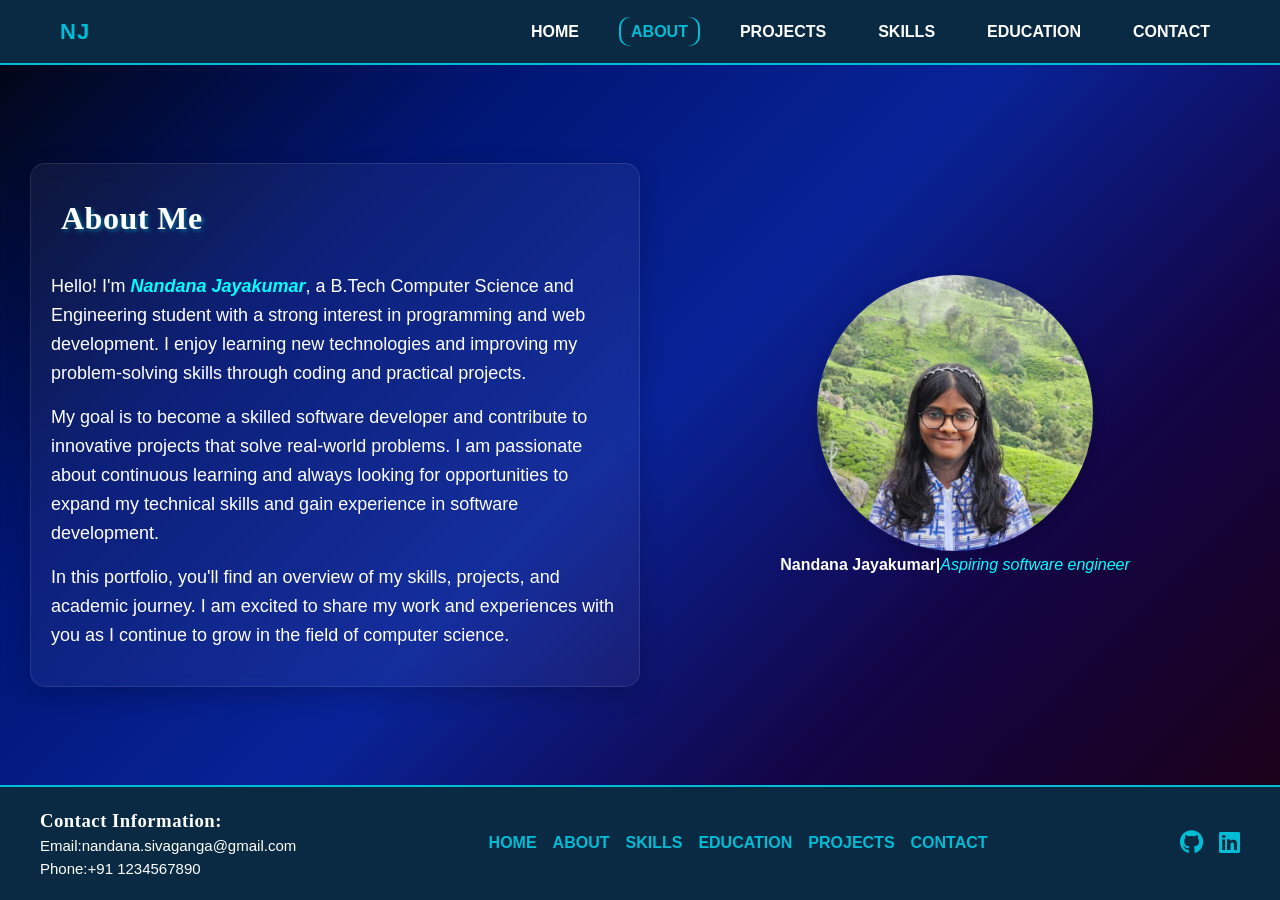
==== commit 695c7757: "Fix contact phone number in about.html Updated contact information in the footer." ====
--- a/about.html
+++ b/about.html
@@ -46,7 +46,7 @@
             <div class="footer-contact">
                  <h3>Contact Information:</h3>
                  <p>Email:<a href="mailto:nandana.sivaganga@gmail.com">nandana.sivaganga@gmail.com</a></p>
-                 <p>Phone:<a href="tel:+917356716220">+91 7356716220</a></p>
+                 <p>Phone:<a href="tel:+911234567890">+91 1234567890</a></p>
             </div>
             <div class="footer-nav">
                 <ul>
@@ -66,4 +66,4 @@
         </div>
     </footer>
 </body>
-</html>+</html>
--- a/index.css
+++ b/index.css
@@ -1,14 +1,18 @@
 /*Common styling for navigation and footer*/
+
+/*importing google fonts */
+@import url('https://fonts.googleapis.com/css2?family=Inter:wght@400;500;700&family=Montserrat:wght@600;700&display=swap');
+
 *{
     margin:0;
     padding:0;
     box-sizing: border-box;
 }
+
 body{
-  font-family:'Segoe UI', Tahoma, Geneva, Verdana, sans-serif;
+  font-family: 'Poppins', sans-serif;
   line-height:1.5;
-}
-   
+}  
 html, body {
   height: 100%;
   display: flex;
@@ -58,7 +62,6 @@
   color: #fff;
   text-decoration: none;
   font-weight: bold;
-  transition: all 0.3s ease;
   position:relative;
   padding:6px 10px;
   border-radius:10px;
@@ -90,15 +93,27 @@
 #navlist li a:hover::after{
   width:100%;
 }
+h1,h2,h3{
+  font-family: 'Playfair Display', serif;
+  letter-spacing: 0.5px;
+}
 h1{
-  color: #0a2a43;
+  color: #e8eef2;
   margin-bottom: 16px;
+  font-size: 38px;
+  font-weight: 600;
   padding:10px;
-  text-shadow:2px 2px 2px cyan;
-}
-
+  text-shadow:2px 2px 4px rgba(0, 188, 212, 0.5);
+}
+h2{
+  color:white;
+  font-size: 24px;
+  font-weight: 600;
+}
 main{flex:1;}
-
+p{
+  color:white;
+}
 footer {
   background-color: #0a2a43; 
   color: #fff;
@@ -163,7 +178,7 @@
   background-color: #008c9e;
 }
 
-@media only screen and (max-width: 767px) {
+@media only screen and (max-width: 900px) {
   /*hamburger menu for mobile*/
   #nav-bar{
     flex-direction: column;
@@ -189,12 +204,6 @@
     transform:translateY(-10px);
     transition:all 0.4s ease;
   }
-  #navlist ul{
-    display:flex;
-    justify-content: center;
-    flex-wrap:wrap;
-    gap:20px;
-  }
   #navlist li{
     padding:10px 0;
     width:100%;
@@ -222,8 +231,6 @@
     transform:translateY(0);
 
   }
-
-
   .footer-content {
     flex-direction: column;
     text-align: center;
@@ -235,3 +242,8 @@
     gap:8px;
   }
 }
+@media (max-width:768px){
+  main {
+    padding: 30px 5%;
+    gap: 20px; }
+}
--- a/about.css
+++ b/about.css
@@ -1,5 +1,5 @@
 main{
-  background:linear-gradient(135deg,#020617,#001572,rgb(8, 35, 152),#0d905c,rgb(141, 255, 253));
+  background:linear-gradient(135deg,#020617,#001572,rgb(8, 35, 152),#130546,rgb(27, 1, 25));
   color:white;
   display:flex;
   flex-direction: column;
@@ -15,8 +15,24 @@
   padding:20px;
   border-radius: 15px;
   border: 1px solid rgba(255,255,255,0.1);
-  box-sizing: border-box;}
-
+  box-sizing: border-box;
+  box-shadow:0 8px 25px rgba(0,0,0,0.2);}
+#about{
+  animation:fadedown 0.6s ease-out forwards;
+}
+@keyframes fadedown {
+  from{
+    opacity: 0;
+    transform: translateY(-20px);
+  }to{
+    opacity:1;
+    transform: translateY(0);
+  }
+}
+#aboutme:hover {
+  transform: translateY(-5px);
+  transition: 0.3s;
+}
 #aboutme h1 {
   font-size: 32px;
   color: white;
